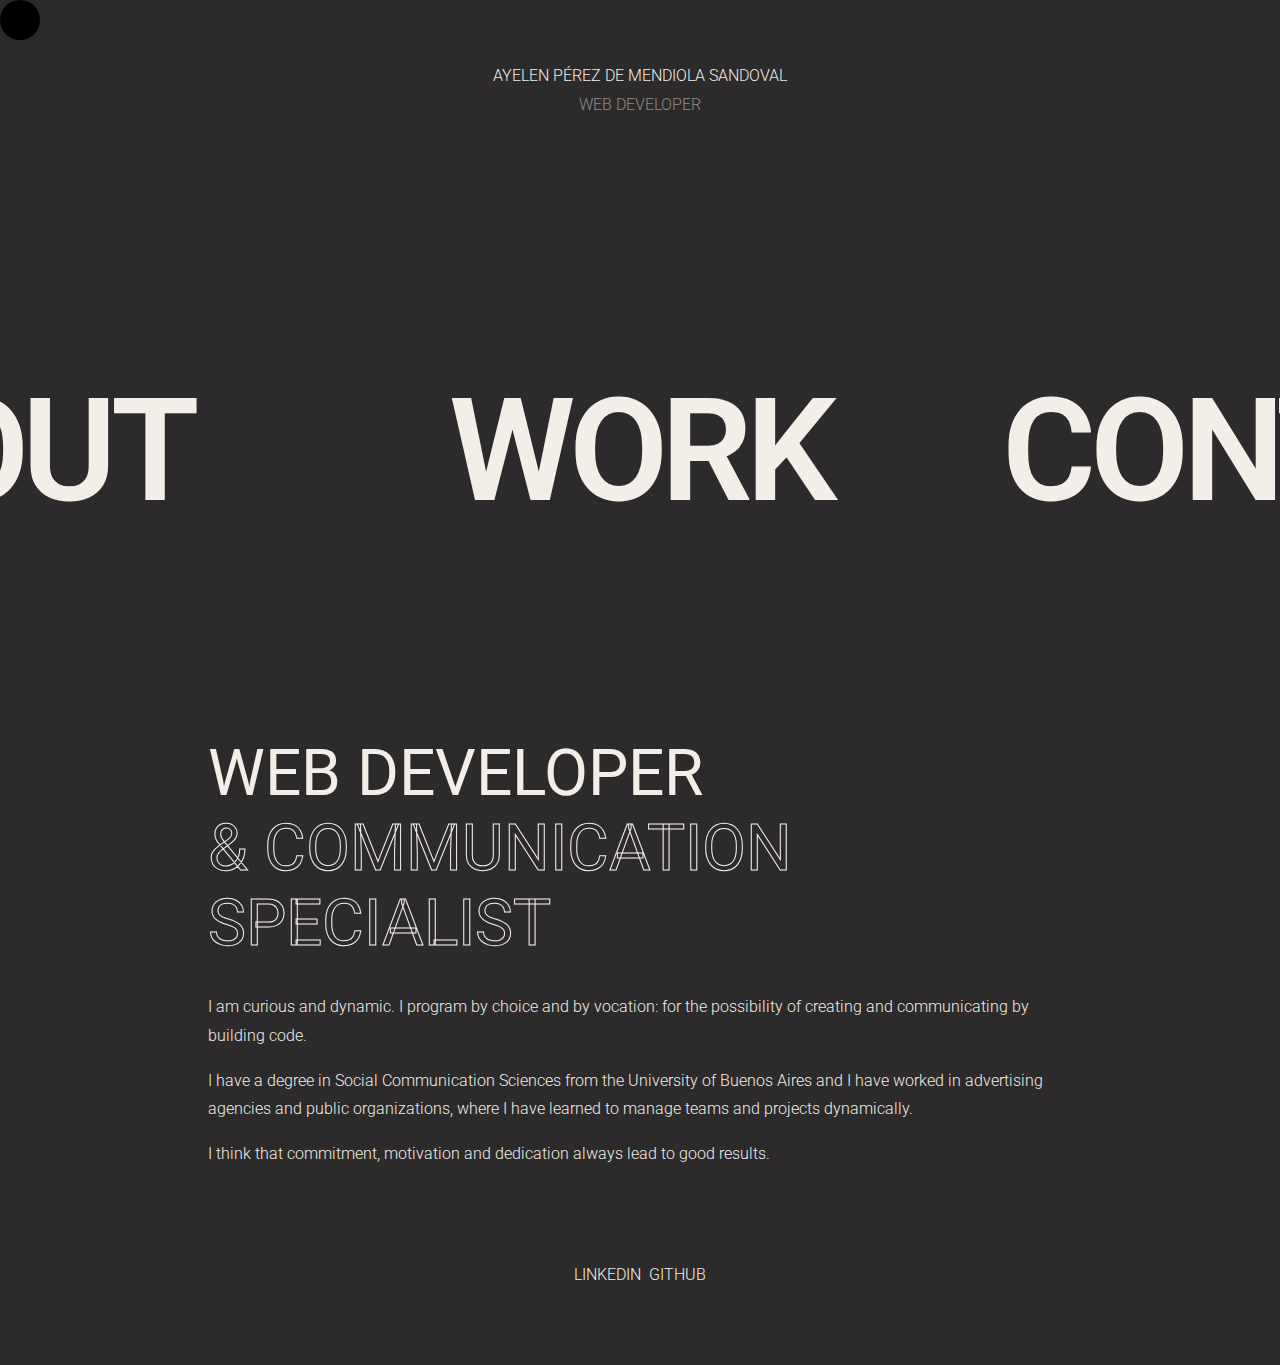
==== about.html @ 30235b55 "before delete sections" ====
<!DOCTYPE html>
<html lang="en">
<head>
    <meta charset="UTF-8">
    <meta name="viewport" content="width=device-width, initial-scale=1.0">
    <meta http-equiv="X-UA-Compatible" content="ie=edge">
    <title>Portfolio Ayelen Pérez de Mendiola</title>
    <link rel="preconnect" href="https://fonts.googleapis.com">
    <link rel="preconnect" href="https://fonts.gstatic.com" crossorigin>
    <link href="https://fonts.googleapis.com/css2?family=Roboto:wght@100;400;500;700&display=swap" rel="stylesheet">
    <link rel="stylesheet" href="css/styles.css">
    <script src="js/app.js" defer></script>
</head>
<body>
    <div class="body">
        <div id="mouse-circle" class="mouse-follow--circle"></div>
        <header class="header">
            <div class="header__wrapper">
                <h1 class="header__title title--0">Ayelen Pérez de Mendiola Sandoval</h1>
                <p class="header__subtitle subtitle--0">Web developer</p>
            </div>
        </header>
        <main class="main">
            <div class="main__wrapper">
                <nav class="main__nav" id="#nav">
                    <div class="main__nav__container active">
                            <ul class="main__nav__list">
                                <li class="nav__list__item">
                                    <a href="about.html" class="nav__list__item--link">
                                        About
                                    </a>
                                </li>
                                <li class="nav__list__item">
                                    <a href="#work" class="nav__list__item--link">
                                        Work
                                    </a>
                                </li>
                                <li class="nav__list__item">
                                    <a href="#contact" class="nav__list__item--link">
                                        Contact
                                    </a>
                                </li>
                            </ul>
                    </div>
                </nav>
                <section class="main__section" id="#about">
                    <div class="main__section__container">
                        <div class="section__content">
                            <h2 class="section__title title--1">
                                Web developer <div class="title--1--transparent">& communication specialist</div>
                            </h2>
                            <div class="section__paragraph">
                                <p class="paragraph">
                                    I am curious and dynamic. I program by choice and by vocation: for the possibility of creating and communicating by building code. 
                                </p>
                                <p class="paragraph">
                                    I have a degree in Social Communication Sciences from the University of Buenos Aires and I have worked in advertising agencies and public organizations, where I have learned to manage teams and projects dynamically. 
                                </p>
                                <p class="paragraph">
                                  I think that commitment, motivation and dedication always lead to good results. 
                                </p>
                            </div>
                        </div>
                    </div>
                </section>
            </div>
        </main>
        <footer class="footer">
            <div class="footer__wrapper">
                <ul class="footer__list">
                    <li class="footer__list__item">
                        <a href="#" class="footer__list__item--link">
                            Linkedin
                        </a>
                    </li>
                    <li class="footer__list__item">
                        <a href="#" class="footer__list__item--link">
                            GitHub
                        </a>
                    </li>
                </ul>
            </div>
        </footer>
    </div>
</body>
</html>
---- css/styles.css ----
* {
  -webkit-box-sizing: border-box;
          box-sizing: border-box;
  margin: 0;
  padding: 0;
  font-size: unset;
}

ul,
ol {
  list-style: none;
}

a {
  text-decoration: none;
  cursor: none;
}

[class*=__title] {
  color: #f2efe8;
  text-transform: uppercase;
}

[class*=__subtitle] {
  text-transform: uppercase;
}

[class*="--transparent"] {
  color: transparent;
  -webkit-text-fill-color: transparent;
  -webkit-text-stroke-width: 1px;
  -webkit-text-stroke-color: #f2efe8;
  -webkit-transition: all 0.5s ease-in-out;
  transition: all 0.5s ease-in-out;
}

.title--1 {
  color: #f2efe8;
  font-size: 4em;
  font-weight: 400;
  text-transform: uppercase;
}

.title--3 {
  font-size: 2.2em;
  font-weight: 400;
}

.paragraph {
  color: #f2efe8;
  font-weight: 300;
  line-height: 1.8em;
}

.paragraph + .paragraph {
  padding-top: 1em;
}

.mouse-follow--circle {
  width: 40px;
  height: 40px;
  background-color: #000000;
  border: transparent solid 3px;
  border-radius: 50%;
  position: fixed;
  pointer-events: none;
  z-index: 1;
}
.mouse-follow--circle.pointerHover {
  border: #000000 solid 3px;
  background-color: transparent;
  -webkit-transform: scale(1.4);
          transform: scale(1.4);
  -webkit-transition: border 0.5s ease-in-out, background-color 0.5s ease-in, -webkit-transform 0.5s ease-in-out;
  transition: border 0.5s ease-in-out, background-color 0.5s ease-in, -webkit-transform 0.5s ease-in-out;
  transition: border 0.5s ease-in-out, transform 0.5s ease-in-out, background-color 0.5s ease-in;
  transition: border 0.5s ease-in-out, transform 0.5s ease-in-out, background-color 0.5s ease-in, -webkit-transform 0.5s ease-in-out;
}

.body {
  background-color: #2c2a2a;
  min-height: 100vh;
  font-family: "Roboto", sans-serif;
  font-size: 1em;
  cursor: none;
}

.header {
  height: 20vh;
  display: -webkit-box;
  display: -ms-flexbox;
  display: flex;
  -webkit-box-pack: center;
      -ms-flex-pack: center;
          justify-content: center;
  -webkit-box-align: center;
      -ms-flex-align: center;
          align-items: center;
  text-align: center;
}
.header__title {
  font-weight: 300;
  margin-bottom: 0.6em;
}
.header__subtitle {
  color: #8f8c89;
  font-weight: 300;
}

.main {
  min-height: 60vh;
}
.main__wrapper {
  height: 100%;
}

.main__nav {
  height: 100%;
}
.main__nav__list {
  display: -webkit-box;
  display: -ms-flexbox;
  display: flex;
  -webkit-box-pack: center;
      -ms-flex-pack: center;
          justify-content: center;
  -webkit-box-align: center;
      -ms-flex-align: center;
          align-items: center;
  height: 100%;
}
.main__nav__list:hover .nav__list__item:not(.nav__list__item.active) {
  opacity: 0.1;
  -webkit-transition: all 0.5s ease-in-out;
  transition: all 0.5s ease-in-out;
}
.main__nav__container {
  height: 100%;
  display: -webkit-box;
  display: -ms-flexbox;
  display: flex;
  -webkit-box-pack: center;
      -ms-flex-pack: center;
          justify-content: center;
  -webkit-box-align: center;
      -ms-flex-align: center;
          align-items: center;
  overflow: hidden;
  height: 60vh;
}
.main__nav__container .nav__list__item {
  min-width: 52vw;
  text-align: center;
  letter-spacing: -0.4em;
  -webkit-transition: all 0.5s ease-in-out;
  transition: all 0.5s ease-in-out;
}
.main__nav__container .nav__list__item:hover {
  letter-spacing: 0em;
  -webkit-transform: scale(1.2);
          transform: scale(1.2);
  -webkit-transition: all 0.5s ease-in-out;
  transition: all 0.5s ease-in-out;
}
.main__nav__container .nav__list__item--link {
  color: #f2efe8;
  text-transform: uppercase;
  font-size: 9em;
  font-weight: 600;
  width: 100%;
  display: inline-block;
}

.main__section {
  height: 100%;
  padding: 1em 5em;
  max-width: 64em;
  margin: 0 auto;
}

.section__title + .section__paragraph {
  padding-top: 2em;
}

.work .section__content {
  display: -webkit-box;
  display: -ms-flexbox;
  display: flex;
  -webkit-box-pack: justify;
      -ms-flex-pack: justify;
          justify-content: space-between;
  gap: 1em;
  -ms-flex-wrap: wrap;
      flex-wrap: wrap;
}
.work .section__content__card:first-child {
  width: 100%;
}
.work .section__content__card:first-child .card__container {
  display: -webkit-box;
  display: -ms-flexbox;
  display: flex;
  -ms-flex-wrap: wrap;
      flex-wrap: wrap;
  gap: 1em;
}
.work .section__content__card:first-child .card__content {
  width: 58%;
}
.work .section__content__card:first-child .title--3 {
  font-size: 2.8em;
  width: 40%;
  line-height: 1.4em;
}
.work .section__content__card {
  width: 46%;
  padding: 0.5em;
  -webkit-animation: uploadCard 1s ease backwards;
          animation: uploadCard 1s ease backwards;
}
.work .section__content__card:nth-child(2) {
  -webkit-animation-delay: 0.1s;
          animation-delay: 0.1s;
}
.work .section__content__card:nth-child(3) {
  -webkit-animation-delay: 0.2s;
          animation-delay: 0.2s;
}
.work .section__content__card:nth-child(4) {
  -webkit-animation-delay: 0.3s;
          animation-delay: 0.3s;
}
.work .section__content__card:nth-child(5) {
  -webkit-animation-delay: 0.4s;
          animation-delay: 0.4s;
}
.work .section__content__card:nth-child(6) {
  -webkit-animation-delay: 0.5s;
          animation-delay: 0.5s;
}
.work .section__content__card .card__content {
  padding: 1em 0;
}
.work .section__content__card .card__header {
  color: #8f8c89;
  font-weight: 300;
  text-transform: uppercase;
  padding-bottom: 0.5em;
  border-bottom: solid 1px;
  margin-bottom: 1em;
}
.work .section__content__card .title--3--transparent {
  display: block;
}
.work .section__content__card .list {
  -webkit-box-orient: vertical;
  -webkit-box-direction: normal;
      -ms-flex-direction: column;
          flex-direction: column;
  list-style: inside;
  list-style-type: circle;
  -webkit-box-align: start;
      -ms-flex-align: start;
          align-items: flex-start;
  padding: 1em 0;
}
.work .section__content__card .list__item {
  font-weight: 300;
  line-height: 1.8em;
  color: #f2efe8;
}

@-webkit-keyframes uploadCard {
  from {
    opacity: 0;
    -webkit-transform: translateY(40%);
            transform: translateY(40%);
  }
  to {
    opacity: 1;
    -webkit-transform: translateY(0);
            transform: translateY(0);
  }
}

@keyframes uploadCard {
  from {
    opacity: 0;
    -webkit-transform: translateY(40%);
            transform: translateY(40%);
  }
  to {
    opacity: 1;
    -webkit-transform: translateY(0);
            transform: translateY(0);
  }
}
.footer {
  height: 20vh;
  display: -webkit-box;
  display: -ms-flexbox;
  display: flex;
  -webkit-box-pack: center;
      -ms-flex-pack: center;
          justify-content: center;
  -webkit-box-align: center;
      -ms-flex-align: center;
          align-items: center;
  text-align: center;
  text-transform: uppercase;
}
.footer__list {
  display: -webkit-box;
  display: -ms-flexbox;
  display: flex;
  -webkit-box-pack: center;
      -ms-flex-pack: center;
          justify-content: center;
  -webkit-box-align: center;
      -ms-flex-align: center;
          align-items: center;
  gap: 0.5em;
}
.footer__list__item--link {
  font-weight: 300;
  color: #f2efe8;
}
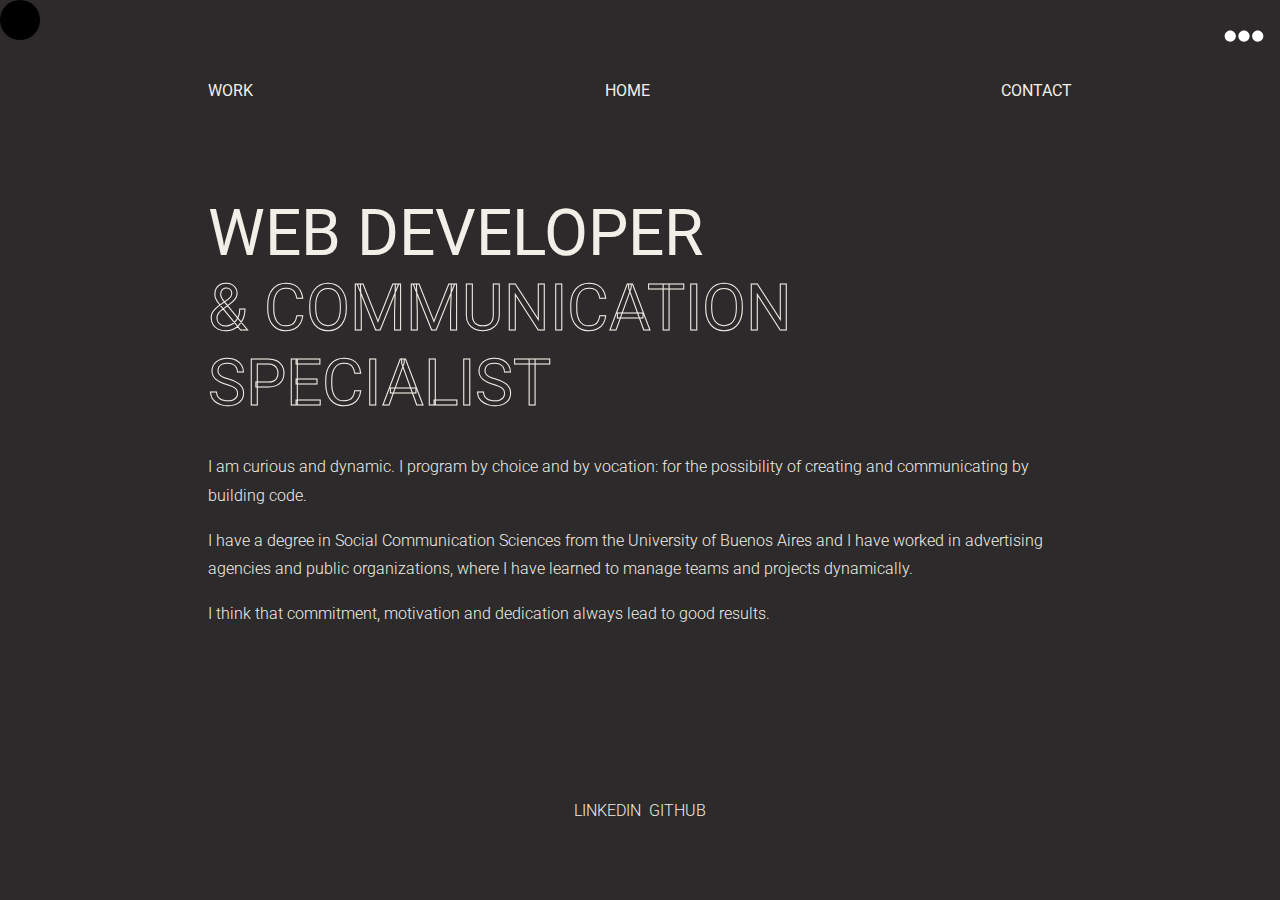
==== commit 560342e7: "desktop" ====
--- a/about.html
+++ b/about.html
@@ -12,37 +12,34 @@
     <script src="js/app.js" defer></script>
 </head>
 <body>
-    <div class="body">
+    <div class="body body--about">
         <div id="mouse-circle" class="mouse-follow--circle"></div>
         <header class="header">
             <div class="header__wrapper">
-                <h1 class="header__title title--0">Ayelen Pérez de Mendiola Sandoval</h1>
-                <p class="header__subtitle subtitle--0">Web developer</p>
+                <div class="nav__trigger"></div>
+                <nav class="header__nav header__nav--work" id="#nav">
+                    <ul class="nav__list">
+                        <li class="nav__list__item">
+                            <a href="work.html" class="nav__list__item--link">
+                                Work
+                            </a>
+                        </li>
+                        <li class="nav__list__item">
+                            <a href="index.html" class="nav__list__item--link">
+                                Home
+                            </a>
+                        </li>
+                        <li class="nav__list__item">
+                            <a href="#contact" class="nav__list__item--link">
+                                Contact
+                            </a>
+                        </li>
+                    </ul>
+                </nav>
             </div>
         </header>
         <main class="main">
             <div class="main__wrapper">
-                <nav class="main__nav" id="#nav">
-                    <div class="main__nav__container active">
-                            <ul class="main__nav__list">
-                                <li class="nav__list__item">
-                                    <a href="about.html" class="nav__list__item--link">
-                                        About
-                                    </a>
-                                </li>
-                                <li class="nav__list__item">
-                                    <a href="#work" class="nav__list__item--link">
-                                        Work
-                                    </a>
-                                </li>
-                                <li class="nav__list__item">
-                                    <a href="#contact" class="nav__list__item--link">
-                                        Contact
-                                    </a>
-                                </li>
-                            </ul>
-                    </div>
-                </nav>
                 <section class="main__section" id="#about">
                     <div class="main__section__container">
                         <div class="section__content">
--- a/css/styles.css
+++ b/css/styles.css
@@ -40,10 +40,21 @@
   font-weight: 400;
   text-transform: uppercase;
 }
+@media screen and (max-width: 750px) {
+  .title--1 {
+    font-size: 2em;
+  }
+}
 
 .title--3 {
   font-size: 2.2em;
   font-weight: 400;
+}
+@media screen and (max-width: 750px) {
+  .title--3 {
+    font-size: 1.8em;
+    line-height: 1.4em;
+  }
 }
 
 .paragraph {
@@ -71,10 +82,10 @@
   background-color: transparent;
   -webkit-transform: scale(1.4);
           transform: scale(1.4);
-  -webkit-transition: border 0.5s ease-in-out, background-color 0.5s ease-in, -webkit-transform 0.5s ease-in-out;
-  transition: border 0.5s ease-in-out, background-color 0.5s ease-in, -webkit-transform 0.5s ease-in-out;
-  transition: border 0.5s ease-in-out, transform 0.5s ease-in-out, background-color 0.5s ease-in;
-  transition: border 0.5s ease-in-out, transform 0.5s ease-in-out, background-color 0.5s ease-in, -webkit-transform 0.5s ease-in-out;
+  -webkit-transition: border 0.5s ease-in-out, background-color 0.3s ease-in, -webkit-transform 0.5s ease-in-out;
+  transition: border 0.5s ease-in-out, background-color 0.3s ease-in, -webkit-transform 0.5s ease-in-out;
+  transition: border 0.5s ease-in-out, transform 0.5s ease-in-out, background-color 0.3s ease-in;
+  transition: border 0.5s ease-in-out, transform 0.5s ease-in-out, background-color 0.3s ease-in, -webkit-transform 0.5s ease-in-out;
 }
 
 .body {
@@ -107,6 +118,87 @@
   font-weight: 300;
 }
 
+.body--work .header__wrapper,
+.body--about .header__wrapper {
+  width: 100%;
+  max-width: 64em;
+  padding: 0 5em;
+}
+.body--work .header__wrapper .nav__trigger,
+.body--about .header__wrapper .nav__trigger {
+  height: 2.5em;
+  width: 2.5em;
+  position: absolute;
+  right: 1em;
+  top: 1em;
+  background-image: url("/assets/menu--icon-open.svg");
+  background-repeat: no-repeat;
+  background-size: contain;
+  -webkit-transition: all 0.5s ease-in-out;
+  transition: all 0.5s ease-in-out;
+}
+.body--work .header__wrapper .nav__trigger.open,
+.body--about .header__wrapper .nav__trigger.open {
+  background-image: url("/assets/menu--icon-close.svg");
+}
+.body--work .header__wrapper .nav__trigger .nav__list__item--link,
+.body--about .header__wrapper .nav__trigger .nav__list__item--link {
+  font-size: 3em;
+}
+@media screen and (max-width: 750px) {
+  .body--work .header__wrapper,
+.body--about .header__wrapper {
+    padding: 0 1em;
+    position: relative;
+    height: 100%;
+  }
+}
+@media screen and (max-width: 750px) {
+  .body--work .header__nav,
+.body--about .header__nav {
+    position: fixed;
+    height: 100vh;
+    top: 5em;
+    left: 0;
+    right: 0;
+    background-color: #2c2a2a;
+    z-index: 1;
+    -webkit-transform: translateX(100vw);
+            transform: translateX(100vw);
+    -webkit-transition: all 0.5s ease-in-out;
+    transition: all 0.5s ease-in-out;
+  }
+  .body--work .header__nav.open,
+.body--about .header__nav.open {
+    -webkit-transform: translateX(0);
+            transform: translateX(0);
+  }
+}
+.body--work .nav__list,
+.body--about .nav__list {
+  display: -webkit-box;
+  display: -ms-flexbox;
+  display: flex;
+  -webkit-box-pack: justify;
+      -ms-flex-pack: justify;
+          justify-content: space-between;
+}
+@media screen and (max-width: 750px) {
+  .body--work .nav__list,
+.body--about .nav__list {
+    -webkit-box-orient: vertical;
+    -webkit-box-direction: normal;
+        -ms-flex-direction: column;
+            flex-direction: column;
+    gap: 1em;
+  }
+}
+.body--work .nav__list__item--link,
+.body--about .nav__list__item--link {
+  color: #f2efe8;
+  text-transform: uppercase;
+}
+
 .main {
   min-height: 60vh;
 }
@@ -128,6 +220,17 @@
       -ms-flex-align: center;
           align-items: center;
   height: 100%;
+}
+@media screen and (max-width: 750px) {
+  .main__nav__list {
+    -webkit-box-orient: vertical;
+    -webkit-box-direction: normal;
+        -ms-flex-direction: column;
+            flex-direction: column;
+    height: 100%;
+    -ms-flex-pack: distribute;
+        justify-content: space-around;
+  }
 }
 .main__nav__list:hover .nav__list__item:not(.nav__list__item.active) {
   opacity: 0.1;
@@ -170,12 +273,36 @@
   width: 100%;
   display: inline-block;
 }
+@media screen and (max-width: 750px) {
+  .main__nav__container .nav__list__item--link {
+    font-size: 4em;
+    letter-spacing: normal;
+  }
+}
 
 .main__section {
   height: 100%;
   padding: 1em 5em;
   max-width: 64em;
   margin: 0 auto;
+}
+@media screen and (max-width: 750px) {
+  .main__section {
+    padding: 1em;
+  }
+}
+
+.body--about .main__section .section__title {
+  -webkit-animation: uploadCard 1s ease backwards;
+          animation: uploadCard 1s ease backwards;
+  -webkit-animation-delay: 0.1s;
+          animation-delay: 0.1s;
+}
+.body--about .main__section .section__paragraph {
+  -webkit-animation: uploadCard 1s ease backwards;
+          animation: uploadCard 1s ease backwards;
+  -webkit-animation-delay: 0.4s;
+          animation-delay: 0.4s;
 }
 
 .section__title + .section__paragraph {
@@ -193,6 +320,14 @@
   -ms-flex-wrap: wrap;
       flex-wrap: wrap;
 }
+@media screen and (max-width: 750px) {
+  .work .section__content {
+    -webkit-box-orient: vertical;
+    -webkit-box-direction: normal;
+        -ms-flex-direction: column;
+            flex-direction: column;
+  }
+}
 .work .section__content__card:first-child {
   width: 100%;
 }
@@ -205,18 +340,34 @@
   gap: 1em;
 }
 .work .section__content__card:first-child .card__content {
-  width: 58%;
+  width: 56%;
+}
+@media screen and (max-width: 750px) {
+  .work .section__content__card:first-child .card__content {
+    width: 100%;
+  }
 }
 .work .section__content__card:first-child .title--3 {
   font-size: 2.8em;
   width: 40%;
   line-height: 1.4em;
+}
+@media screen and (max-width: 750px) {
+  .work .section__content__card:first-child .title--3 {
+    width: 100%;
+    font-size: 1.8em;
+  }
 }
 .work .section__content__card {
   width: 46%;
   padding: 0.5em;
   -webkit-animation: uploadCard 1s ease backwards;
           animation: uploadCard 1s ease backwards;
+}
+@media screen and (max-width: 750px) {
+  .work .section__content__card {
+    width: 100%;
+  }
 }
 .work .section__content__card:nth-child(2) {
   -webkit-animation-delay: 0.1s;
@@ -273,26 +424,26 @@
 @-webkit-keyframes uploadCard {
   from {
     opacity: 0;
-    -webkit-transform: translateY(40%);
-            transform: translateY(40%);
+    -webkit-transform: translateY(40%) translateZ(0);
+            transform: translateY(40%) translateZ(0);
   }
   to {
     opacity: 1;
-    -webkit-transform: translateY(0);
-            transform: translateY(0);
+    -webkit-transform: translateY(0) translateZ(0);
+            transform: translateY(0) translateZ(0);
   }
 }
 
 @keyframes uploadCard {
   from {
     opacity: 0;
-    -webkit-transform: translateY(40%);
-            transform: translateY(40%);
+    -webkit-transform: translateY(40%) translateZ(0);
+            transform: translateY(40%) translateZ(0);
   }
   to {
     opacity: 1;
-    -webkit-transform: translateY(0);
-            transform: translateY(0);
+    -webkit-transform: translateY(0) translateZ(0);
+            transform: translateY(0) translateZ(0);
   }
 }
 .footer {
@@ -309,6 +460,9 @@
   text-align: center;
   text-transform: uppercase;
 }
+.footer__wrapper {
+  width: 100%;
+}
 .footer__list {
   display: -webkit-box;
   display: -ms-flexbox;
@@ -321,6 +475,14 @@
           align-items: center;
   gap: 0.5em;
 }
+@media screen and (max-width: 750px) {
+  .footer__list {
+    -webkit-box-orient: vertical;
+    -webkit-box-direction: normal;
+        -ms-flex-direction: column;
+            flex-direction: column;
+  }
+}
 .footer__list__item--link {
   font-weight: 300;
   color: #f2efe8;
